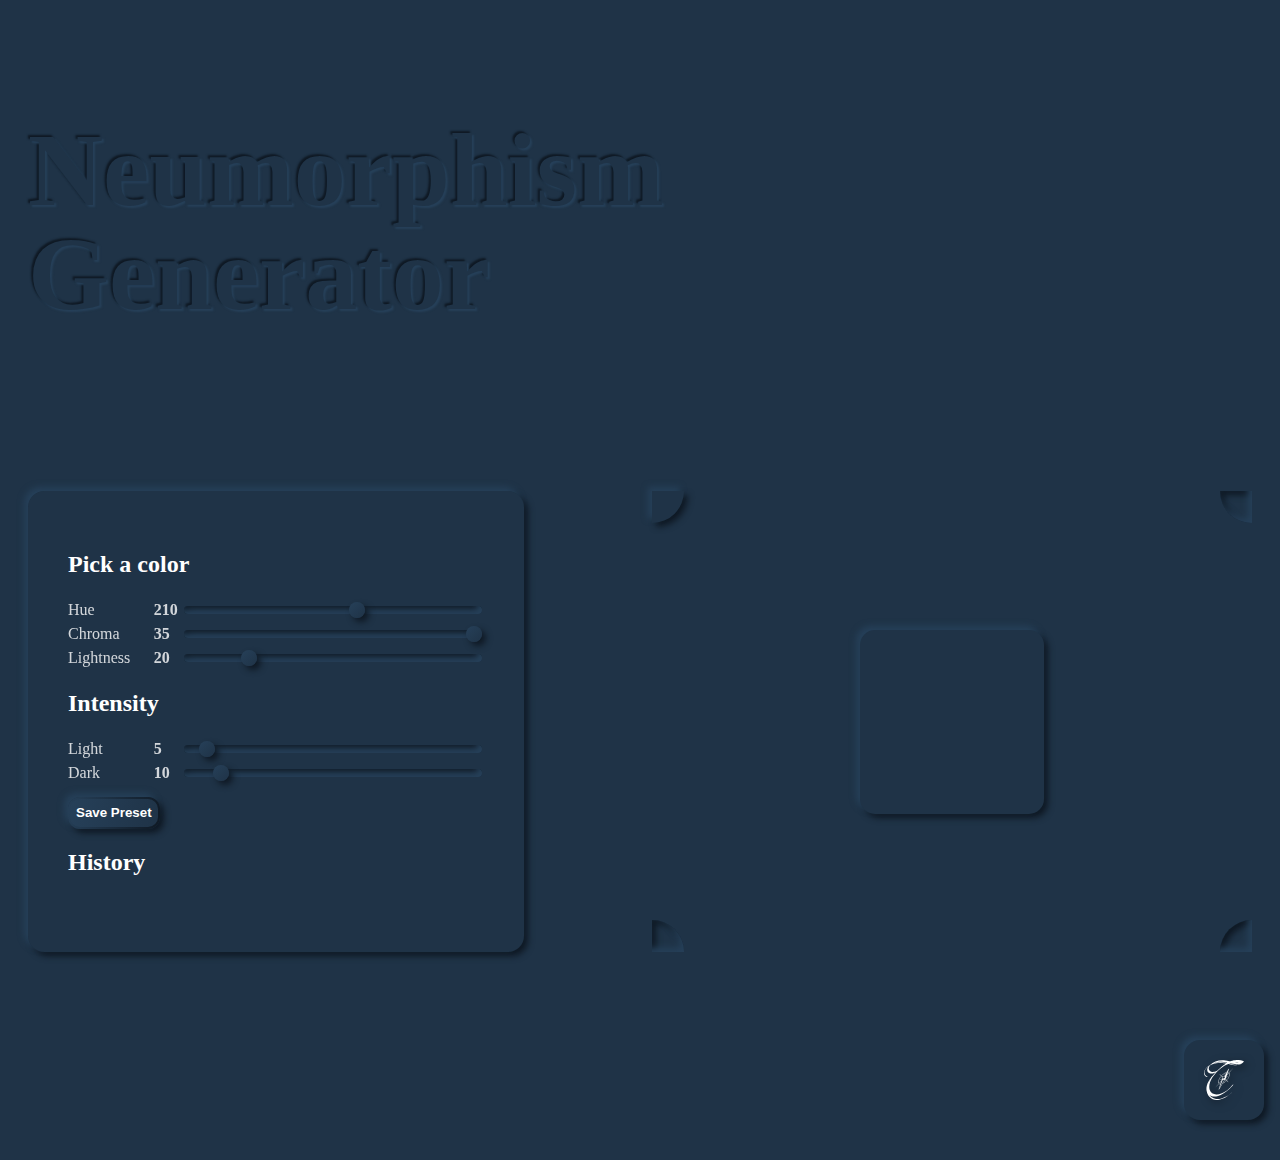
==== color-system/index.html @ 82a0c644 "lch로 변경" ====
<!DOCTYPE html>
<html lang="en">
<head>
    <meta charset="UTF-8">
    <link rel="stylesheet" href="style.css">
    <link rel="stylesheet" href="button.css">
    <title>Neumorphism Generator</title>
    <script src="index.js"></script>
    <meta name="viewport" content="width=device-width, initial-scale=0.7">
</head>

<body>
<header class="container">
    <h1 class="title">
        Neumorphism<br>Generator
    </h1>
    <script src="index.js"></script>
    <script src="https://colorjs.io/dist/color.js"></script>
</header>
<main class="container">
    <div class="tune-card box-shadow">
        <div>
            <h2>Pick a color</h2>
            <form oninput="hValue.value=parseInt(hue.value);changeHue(parseInt(hue.value))">
                <span>Hue</span>
                <output name="hValue" for="hue">210</output>
                <input type="range" id="hue" value="210" name="hue" min="0" max="360" step="10">
            </form>
            <form oninput="cValue.value=parseInt(chroma.value); changeSat(parseInt(chroma.value))">
                <span>Chroma</span>
                <output name="cValue" for="chroma">35</output>
                <input type="range" id="chroma" value="35" name="chroma" min="0" max="35" step="1">
            </form>
            <form oninput="lValue.value=parseInt(lightness.value);changeLight(parseInt(lightness.value))">
                <span>Lightness</span>
                <output name="lValue" for="lightness">20</output>
                <input type="range" id="lightness" value="20" name="lightness" min="0" max="100" step="1">
            </form>
        </div>

        <div>
            <h2>Intensity</h2>
            <form oninput="lightValue.value=parseInt(light.value);changeIntensityLight(parseInt(light.value))">
                <span>Light</span>
                <output name="lightValue" for="l-top">5</output>
                <input type="range" id="l-top" name="light" value="5" min="0" max="100" step="1">
            </form>
            <form oninput="darkValue.value=parseInt(dark.value);changeIntensityDark(parseInt(dark.value))">
                <span>Dark</span>
                <output name="darkValue" for="r-bottom">10</output>
                <input type="range" id="r-bottom" name="dark" value="10" min="0" max="100" step="1">
            </form>
            <button type="button" class="style default-shadow box-shadow" onclick="save()">
                <div class="hover float-shadow">
                    <span>Save Preset</span>
                </div>
                <div class="active">
                    <span>Save Preset</span>
                </div>
                <span>Save Preset</span>
            </button>
        </div>
        <div>
            <h2>History</h2>
            <div id="history"></div>
        </div>
    </div>
    <div class="simulate-card">
        <div class="flex">
            <div class="lighting-w left-top" onclick="changeShadow(this, -4, -4)">
                <div class="lighting box-shadow"></div>
                <div class="lighting-blur active"></div>
            </div>
            <div class="lighting-w right-top" onclick="changeShadow(this, 4, -4)">
                <div class="lighting inset-shadow"></div>
                <div class="lighting-blur"></div>
            </div>
            <div class="lighting-w left-bottom" onclick="changeShadow(this, -4, 4)">
                <div class="lighting inset-shadow"></div>
                <div class="lighting-blur"></div>
            </div>
            <div class="lighting-w right-bottom" onclick="changeShadow(this, 4, 4)">
                <div class="lighting inset-shadow"></div>
                <div class="lighting-blur"></div>
            </div>
            <div class="target-box box-shadow"></div>
        </div>
    </div>
</main>
<footer>
    <a href="https://ucut.in/8835d" target="_blank">
        <svg width="40" height="40" viewBox="0 0 40 40" fill="none" xmlns="http://www.w3.org/2000/svg">
            <g>
                <path fill-rule="evenodd" clip-rule="evenodd"
                      d="M27.7815 32.3953L28.1295 32.0704C28.1664 32.1317 27.9719 32.4904 27.6745 32.7743C24.9426 35.3822 21.735 37.4619 18.4005 38.7873C17.3605 39.2006 16.2114 39.5475 15.2504 39.7383C11.412 40.5002 8.0635 39.5897 5.63208 37.1229C5.04289 36.5252 4.73921 36.1545 4.32754 35.5306C3.33246 34.0226 2.73552 32.334 2.49507 30.3469C2.42324 29.753 2.43554 27.9104 2.51547 27.2965C2.85025 24.7248 3.81206 22.2742 5.50476 19.68C6.72511 17.8098 7.8815 16.4006 10.2195 13.9348C10.9026 13.2143 11.4779 12.5945 11.4977 12.5574C11.5301 12.4971 11.5171 12.4986 11.3764 12.5716C10.6546 12.9457 9.6621 13.2754 8.77748 13.4349C8.14937 13.5482 6.94038 13.5586 6.42657 13.4552C4.40284 13.0479 3.19053 11.7122 3.1932 9.89261C3.19501 8.67923 3.71418 7.55195 4.95992 6.05626C5.09613 5.89277 5.097 5.88993 4.98965 5.95898C4.03269 6.57516 2.72699 7.73819 2.08614 8.5452C1.31625 9.51478 0.799324 10.5841 0.601697 11.6156C0.463965 12.3346 0.531963 13.2562 0.77198 13.9243C1.20217 15.1219 2.16029 16.0518 3.33173 16.4087L3.39684 16.4287L3.45087 16.4458C3.47351 16.453 3.49384 16.4596 3.51099 16.4653L3.53963 16.4751L3.55019 16.4788L3.55743 16.4816L3.56401 16.4843L3.56647 16.4856C3.59627 16.5065 3.32804 16.8138 3.194 16.9125C3.05207 17.0169 3.0507 17.0171 2.86002 16.9605C1.49536 16.5548 0.425265 15.3877 0.102999 13.9535C-0.217097 12.5286 0.21411 10.8893 1.32377 9.31247C2.21809 8.04176 3.66116 6.66162 5.20529 5.60028C5.45145 5.43107 5.85184 5.10747 6.09497 4.88122C7.59374 3.48659 9.34591 2.39651 11.4575 1.5451C13.6861 0.646462 15.9402 0.208921 18.3452 0.208184C20.3567 0.207542 22.0949 0.450485 25.2717 1.17625C25.7727 1.2907 26.2235 1.37473 26.2849 1.36511C26.3457 1.3556 26.7104 1.2377 27.0954 1.10311C28.8879 0.476648 30.4763 0.161472 32.5665 0.0174785C32.9784 -0.0108825 34.0387 -0.00362608 34.5752 0.0312589C36.2384 0.139386 37.6909 0.431844 39.2009 0.962723C40.0198 1.25061 40.0203 1.25084 39.9917 1.37042C39.8972 1.7666 39.3049 2.43955 38.5143 3.0489C38.0523 3.40507 37.3305 3.89283 36.9727 4.09071C34.84 5.27032 32.316 5.56428 28.9744 5.0222C28.1518 4.88878 26.7912 4.60534 25.481 4.29454C24.8694 4.14943 24.3178 4.02154 24.2553 4.01035C24.112 3.98464 23.5565 4.22219 22.3979 4.80453C19.6947 6.16341 16.9945 8.02754 14.2373 10.4386C13.5017 11.0818 13.0475 11.5346 12.2823 12.3878C9.02234 16.0226 7.08267 19.0902 6.03855 22.2625C5.49189 23.9232 5.25303 25.3041 5.25194 26.8099C5.25115 27.975 5.37325 28.8306 5.67244 29.7562C6.67172 32.8481 9.4448 34.6491 12.866 34.4282C14.2018 34.3419 15.686 34.0136 17.1723 33.4756C19.636 32.5838 22.1625 31.1182 24.156 29.4248C25.091 28.6304 26.4632 27.2516 27.559 26.0052C28.1935 25.2836 28.7436 24.759 29.0887 24.5466C29.4078 24.3502 29.4311 24.4914 29.1439 24.8817C28.5185 25.7322 25.8518 28.5362 24.4427 29.8251C21.1196 32.8647 17.648 34.9332 14.1451 35.9607C11.6122 36.7037 9.5405 36.7825 7.80815 36.2019C7.08549 35.9597 6.30453 35.5185 5.626 34.9693L5.39496 34.7822L5.51272 34.9459C5.96657 35.5765 6.76496 36.425 7.34765 36.8961C8.68959 37.9809 10.2851 38.668 12.1003 38.9427C12.736 39.0389 14.4406 39.0391 15.1399 38.9431C17.2363 38.6553 19.1847 37.9967 21.5874 36.7636C23.8923 35.5808 25.8437 34.2046 27.7815 32.3953ZM22.1032 2.42705C20.3418 2.06766 19.1174 1.89752 17.7926 1.82793C14.8542 1.67366 11.9349 2.23901 9.19769 3.49238C8.93858 3.61103 8.73169 3.71328 8.73791 3.71961C8.74413 3.72593 9.01229 3.63925 9.33376 3.52697C13.0696 2.22224 17.5456 2.01837 22.3292 2.93513L22.8314 3.03139L23.1191 2.87102L23.1476 2.85531L23.1784 2.83888L23.2088 2.82287C23.2644 2.7937 23.307 2.77138 23.327 2.75176C23.3324 2.74646 23.3361 2.74136 23.338 2.73637C23.339 2.7336 23.3395 2.73086 23.3395 2.72815C23.3377 2.67689 23.1225 2.63337 22.4775 2.50293L22.4768 2.50282L22.4762 2.5027L22.299 2.46686L22.1032 2.42705ZM34.685 2.43026C34.0917 2.32457 33.5651 2.25412 32.9903 2.20349C32.2935 2.14211 30.9674 2.18096 30.6887 2.27093C30.5929 2.30182 31.0072 2.36612 32.0692 2.48517C32.6667 2.55217 34.7977 2.59817 35.0166 2.5488C35.1553 2.51755 35.1356 2.51051 34.685 2.43026ZM20.7032 3.27059C20.1338 3.18073 19.2193 3.06825 18.5294 3.00332C17.927 2.94661 15.1497 2.89605 14.753 2.93457C14.672 2.94246 14.3653 2.96686 14.0715 2.98884C11.4614 3.18401 8.77451 3.90455 6.73581 4.95596C6.4027 5.12775 6.20174 5.26032 6.02524 5.42459C5.50556 5.90831 5.04918 6.73423 4.85445 7.543C4.74297 8.00599 4.74297 8.68151 4.85437 9.13945C5.22677 10.6695 6.49073 11.6844 8.28905 11.8971C8.80533 11.9582 9.76858 11.9229 10.2951 11.8236C11.1612 11.6602 11.8327 11.4395 12.5977 11.0669L13.1319 10.8067L13.703 10.235C16.3346 7.60023 18.8743 5.50708 21.3797 3.90795C21.7211 3.69008 21.9779 3.50455 21.9504 3.49565C21.8829 3.47375 21.134 3.33863 20.7032 3.27059ZM30.8165 4.1178C29.6262 4.00021 28.4057 3.8063 26.9875 3.50938C26.5027 3.40788 26.0799 3.31774 26.048 3.30906C25.985 3.29188 25.2192 3.54527 25.2475 3.57395C25.2724 3.5992 27.0055 4.00222 27.8594 4.18132C29.6399 4.5547 30.7933 4.7052 32.106 4.73532C33.7717 4.77357 35.0769 4.57472 36.292 4.09763C36.8935 3.8615 37.8581 3.36304 37.7709 3.33347C37.7484 3.32587 37.5423 3.38006 37.3129 3.45395C36.4199 3.74143 35.3476 3.96828 34.2687 4.09797C33.5973 4.1787 31.5516 4.19045 30.8165 4.1178ZM8.25947 16.4285C8.29498 16.4003 8.32399 16.3708 8.32399 16.363C8.32399 16.3322 8.29376 16.352 8.24558 16.4144C8.22257 16.4442 8.21143 16.4594 8.21346 16.4612C8.21404 16.4617 8.2157 16.4611 8.21852 16.4595C8.22033 16.4584 8.22257 16.4569 8.22525 16.455L8.23806 16.4454L8.25947 16.4285ZM4.02741 23.9654C4.80518 21.7191 6.02473 19.4869 7.79491 17.0694C8.0248 16.7555 8.20557 16.4986 8.19682 16.4986C8.16673 16.4986 7.56278 17.2644 7.16369 17.8086C5.66145 19.8567 4.56618 21.9679 3.97908 23.9467C3.89662 24.2246 3.83 24.4688 3.83108 24.4894C3.83209 24.51 3.92042 24.2742 4.02741 23.9654Z"
                      fill="white"/>
                <path fill-rule="evenodd" clip-rule="evenodd"
                      d="M24.5239 8.99433C24.5916 8.91199 24.7417 8.76464 24.8574 8.66684C25.0454 8.50793 25.1243 8.45964 25.1243 8.50355C25.1243 8.51152 24.5179 10.3432 23.7768 12.5738C22.991 14.9387 22.4076 16.7531 22.3774 16.9258C22.3569 17.043 22.329 17.1534 22.2918 17.2612C22.2892 17.8486 21.8906 18.5376 21.2516 19.047C20.6617 20.0485 19.7398 21.6327 18.7418 23.3625L15.4056 28.8897C15.0361 29.2816 14.6487 29.5983 14.5997 29.5486C14.5864 29.535 15.3659 27.1195 16.332 24.1809C17.4057 20.9147 18.0882 18.7838 18.088 18.6989C18.0867 18.4089 18.3025 17.9885 18.6862 17.5206C18.5101 17.8221 18.471 18.1245 18.6123 18.335C18.8602 18.7041 19.5691 18.6512 20.1957 18.2168C20.8223 17.7825 21.1293 17.1312 20.8814 16.7622C20.6335 16.3931 19.9246 16.446 19.2981 16.8803L19.2681 16.9014C19.2566 16.9097 19.2451 16.9181 19.2338 16.9265C19.2219 16.9353 19.2102 16.9442 19.1986 16.9531L19.1724 16.9736C19.4739 16.6111 19.9418 15.9093 21.8845 12.9617C23.2684 10.862 24.4562 9.07668 24.5239 8.99433ZM18.7765 19.6988C19.284 19.846 19.9441 19.7713 20.5828 19.4656C20.5702 19.4904 20.5558 19.5175 20.5399 19.5458C20.2421 20.0769 15.0352 28.9457 15.0352 28.9457C15.0352 28.9457 18.7194 19.7185 18.7765 19.6988ZM23.9656 10.3416L20.776 15.9633C20.6282 16.0021 20.4761 16.0611 20.3036 16.1439L20.0329 16.2737L20.101 16.1649C20.3531 15.7614 23.9661 10.2971 23.9754 10.3052C23.9757 10.3055 23.975 10.3085 23.9735 10.3141L23.9695 10.3284L23.9656 10.3416Z"
                      fill="white"/>
                <g opacity="0.54">
                    <path d="M19.0732 13.9908C20.221 13.0715 21.4142 12.413 22.466 12.0843C22.2773 12.3699 22.0818 12.6661 21.8823 12.9689L21.88 12.9722C20.899 13.3278 19.7606 14.0263 18.7772 14.8906L18.4762 15.1551L18.2788 15.0255C18.1702 14.9542 18.0855 14.8832 18.0903 14.8677C18.1071 14.8149 18.6577 14.3237 19.0732 13.9908Z"
                          fill="white"/>
                    <path d="M28.3486 8.99154C27.1817 10.1706 24.9537 12.4072 23.2775 14.0852C23.0633 14.7376 22.8774 15.3102 22.7308 15.7683C23.371 15.011 24.2873 13.9305 25.2995 12.7401C27.2154 10.4869 28.8503 8.56368 28.9326 8.46628C29.0175 8.36581 29.0515 8.31187 29.0111 8.34167C28.9719 8.37057 28.6738 8.66301 28.3486 8.99154Z"
                          fill="white"/>
                    <path d="M18.4079 17.8992L18.3994 17.9097L18.3877 17.8949C18.3546 17.853 18.2834 17.7609 18.1939 17.6443C18.0938 17.5138 17.9708 17.3526 17.8525 17.1966C17.6284 16.9012 17.3249 16.502 17.1781 16.3096C15.7078 14.3825 15.3739 13.9305 15.3997 13.9025C15.4161 13.8846 15.4684 13.9043 15.5159 13.9462C15.6407 14.0567 18.4738 15.8477 19.5332 16.4951C19.4283 16.6231 18.4867 17.78 18.4079 17.8992Z"
                          fill="white"/>
                    <path d="M17.7628 18.7026C17.8881 18.63 18.0088 18.5596 18.1158 18.4967C18.0957 18.5722 18.0854 18.6423 18.0857 18.7061C18.0857 18.7351 18.0063 19.0022 17.859 19.4714C17.7647 19.4887 17.6535 19.5102 17.5305 19.5348C17.3969 19.5615 17.2493 19.592 17.0941 19.6251C15.7665 19.9082 15.6886 19.9223 15.7869 19.8621C15.9704 19.7498 17.1165 19.0773 17.7628 18.7026Z"
                          fill="white"/>
                    <path d="M11.5435 27.257C13.1568 25.3689 16.4347 21.5058 17.6842 20.0232C17.5301 20.5061 17.3352 21.1105 17.1051 21.8177C16.4703 22.4534 15.7079 23.2182 14.892 24.0381C12.7223 26.2185 10.9542 27.9834 10.9629 27.9602C10.9716 27.937 11.2328 27.6205 11.5435 27.257Z"
                          fill="white"/>
                    <path d="M16.2063 23.5653C16.2992 23.5862 16.4055 23.5986 16.5218 23.6029L16.247 24.4396C16.0805 24.4446 15.9239 24.4389 15.7863 24.4216C15.4834 24.3836 15.1163 24.266 15.1332 24.2123C15.1384 24.196 15.2944 24.0291 15.4799 23.8415L15.5518 23.7685C15.7102 23.6073 15.7802 23.5361 15.8625 23.5165C15.9277 23.5009 16.0006 23.5178 16.1312 23.548L16.2063 23.5653Z"
                          fill="white"/>
                    <path d="M18.7395 23.3697L18.4453 23.8572C18.6391 23.771 18.8211 23.6843 18.9584 23.611C19.4604 23.3434 19.895 23.0678 20.4308 22.6774C20.8487 22.3728 21.6665 21.6912 21.8394 21.5033L21.8522 21.4896C21.876 21.464 21.8917 21.4472 21.8927 21.4296C21.8944 21.396 21.8421 21.3595 21.6899 21.2534L21.6477 21.224L21.5203 21.135L21.2733 21.3565C20.6142 21.9475 19.7533 22.5392 18.9867 22.9415L18.7395 23.3697Z"
                          fill="white"/>
                    <path d="M21.2493 19.0542C21.0947 19.3166 20.9174 19.6191 20.7218 19.9537C20.8387 20.0297 21.0717 20.1783 21.2694 20.3028L21.6189 20.5232C21.7491 20.6054 21.8728 20.6837 21.956 20.7366C22.1156 20.8381 22.2889 20.9468 22.3408 20.9783C22.3928 21.0098 22.9124 21.3406 23.4954 21.7134C24.0784 22.0863 24.5668 22.3791 24.5805 22.3641C24.5943 22.3491 24.5421 22.2574 24.4645 22.1602C24.3201 21.9792 22.2991 19.3253 21.7362 18.5781C21.5962 18.7471 21.4326 18.9081 21.2493 19.0542Z"
                          fill="white"/>
                    <path d="M22.65 17.3491C22.5115 17.4297 22.3781 17.5079 22.2533 17.5816C22.2767 17.4751 22.2891 17.3703 22.2895 17.2684C22.3267 17.1606 22.3546 17.0501 22.3751 16.933C22.3778 16.9177 22.3847 16.8897 22.3958 16.8496C22.4019 16.8275 22.4092 16.8016 22.4178 16.7722C22.5826 16.7402 22.7712 16.702 22.9716 16.66C23.6194 16.5242 24.1776 16.4084 24.212 16.4027C24.2932 16.3892 24.128 16.4893 22.65 17.3491Z"
                          fill="white"/>
                    <path d="M23.7294 12.7167C23.8254 12.7308 23.9129 12.7508 23.9896 12.7769C24.1506 12.8316 24.1511 12.8314 24.2953 12.675C24.3747 12.5889 24.5382 12.4229 24.6582 12.3062C24.8688 12.1017 24.8749 12.0925 24.8261 12.0535C24.7981 12.0313 24.6924 11.9862 24.591 11.9534C24.416 11.8966 24.2237 11.8629 24.0169 11.8512L23.7294 12.7167Z"
                          fill="white"/>
                    <path d="M25.3168 13.1483C24.9971 13.522 24.9316 13.64 25.0057 13.7082C25.0752 13.7721 25.1662 14.2753 25.1681 14.6061C25.1718 15.2636 24.9932 16.0367 24.6542 16.8299C24.3466 17.5499 23.7875 18.5092 23.3004 19.1527L23.1035 19.4128L23.2521 19.5977C23.3339 19.6993 23.4133 19.7774 23.4286 19.7711C23.4792 19.7503 23.9316 19.1467 24.2194 18.7159C25.6723 16.5415 26.2803 14.3949 25.8068 13.1107L25.7908 13.0669C25.7353 12.9156 25.7052 12.8333 25.6592 12.8232C25.6045 12.8112 25.5272 12.9018 25.3578 13.1002L25.3168 13.1483Z"
                          fill="white"/>
                    <path d="M16.4901 16.5973C16.3188 16.7834 15.7305 17.621 15.4574 18.0674C14.4354 19.7383 13.9312 21.3314 14.0434 22.5361C14.0742 22.8677 14.1708 23.2175 14.2847 23.41L14.3553 23.5294L14.5537 23.2879C14.6628 23.1551 14.8167 22.976 14.8957 22.89C15.0368 22.7364 15.0383 22.731 14.9805 22.5929C14.8239 22.2194 14.7815 21.6574 14.8651 21.063C15.0211 19.9537 15.7029 18.4788 16.6511 17.1997L16.8947 16.8711L16.8219 16.8034C16.7819 16.7662 16.7131 16.6803 16.6692 16.6126C16.5913 16.4926 16.5868 16.4922 16.4901 16.5973Z"
                          fill="white"/>
                </g>
            </g>
        </svg>
    </a>
</footer>
</body>
</html>
---- color-system/style.css ----
:root {
    --cg00: #FFFFFF;
    --cg900: #12161A;
    --cg800: #292E33;
    --cg700: #3D454D;
    --cg600: #525C66;
    --cg500: #6C7680;
    --cg300: #98A5B3;
    --cg100: #DAE0E6;
    --cg60: #E4EAF0;
    --cg40: #EDF1F5;
    --cg20: #F7F9FA;

    --keycolor: #1f3347;
    --light-shadow: #264059;
    --dark-shadow: #0f1924;
    --font-color: white;

    --direction-x: -4px;
    --direction-y: -4px;
    --direction-x-invert: 4px;
    --direction-y-invert: 4px;
    --text-direction-x: -2px;
    --text-direction-y: -2px;
    --text-direction-x-invert: 2px;
    --text-direction-y-invert: 2px;
}

html,
body {
    padding: 0px;
    margin: 0px;
    background-color: var(--keycolor);
    color: var(--font-color);
}

.box-shadow {
    box-shadow: var(--direction-x) var(--direction-y) 6px var(--light-shadow), var(--direction-x-invert) var(--direction-y-invert) 6px var(--dark-shadow);
}

.inset-shadow {
    box-shadow: inset var(--direction-x) var(--direction-y) 6px var(--light-shadow), inset var(--direction-x-invert) var(--direction-y-invert) 6px var(--dark-shadow);
}

.container {
    width: 1224px;
    margin: auto;
    padding: 48px 24px;
}

main {
    display: flex;
    justify-content: space-between;
}

.tune-card {
    width: 416px;
    padding: 40px;
    border-radius: 16px;
}

.simulate-card {
    width: 600px;
    position: relative;
}

.simulate-card > .flex {
    display: flex;
    width: 100%;
    height: 100%;
    align-items: center;
    justify-content: center;
}

.target-box {
    width: 184px;
    height: 184px;
    background-color: var(--keycolor);
    border-radius: 15px;
}

@layer range {
    @layer preset {
        input[type=range] {
            width: 100%;
            -webkit-appearance: none;
            background: transparent;
        }
    }

    input[type=range] {
        background: var(--keycolor);
        box-shadow: inset -4px -4px 6px var(--light-shadow), inset 4px 4px 6px var(--dark-shadow);
        border-radius: 8px;
        height: 8px;
    }

    input[type=range]::-webkit-slider-thumb {
        -webkit-appearance: none;
        background: linear-gradient(135deg, var(--light-shadow) 0%, var(--keycolor) 100%);
        box-shadow: 4px 4px 6px var(--dark-shadow);
        box-sizing: border-box;
        border-radius: 100%;
        cursor: pointer;
        width: 16px;
        height: 16px;
    }


}

@layer lighting {
    .lighting-blur.active {
        width: 160px;
        height: 160px;
        position: absolute;
        background-color: white;
        filter: blur(48px);
        opacity: 0.4;
    }

    .lighting-w {
        position: absolute;
        width: 32px;
        height: 32px;
    }

    @layer disabled {
        .lighting {
            z-index: 1;
        }
    }

    @layer left-top {

        .lighting-w.left-top,
        .lighting-w.left-top > .lighting-blur,
        .lighting-w.left-top > .lighting {
            top: 0;
            left: 0;
            border-radius: 0 0 100% 0;
        }
    }

    .lighting-w.right-top,
    .lighting-w.right-top > .lighting-blur,
    .lighting-w.right-top > .lighting {
        top: 0;
        right: 0;
        border-radius: 0 0 0 100%;
    }

    .lighting-w.left-bottom,
    .lighting-w.left-bottom > .lighting-blur,
    .lighting-w.left-bottom > .lighting {
        bottom: 0;
        left: 0;
        border-radius: 0 100% 0 0;
    }

    .lighting-w.right-bottom,
    .lighting-w.right-bottom > .lighting-blur,
    .lighting-w.right-bottom > .lighting {
        bottom: 0;
        right: 0;
        border-radius: 100% 0 0 0;
    }

    .lighting {
        width: 100%;
        height: 100%;
        background-color: var(--keycolor);
    }

    .lighting-w.left-bottom > .lighting-blur {
        bottom: 0;
        left: 0;
    }

    .lighting-w.left-bottom > .lighting-blur {
        bottom: 0;
        left: 0;
    }

    .lighting-w.left-bottom > .lighting-blur {
        bottom: 0;
        left: 0;
    }

    .lighting-w.left-bottom > .lighting-blur {
        bottom: 0;
        left: 0;
    }
}
span, output {
    transition: .25s ease color;
}

h1 {
    font-size: 104px;
    line-height: 100%;
}

footer > a {
    display: flex;
    border-radius: 16px;
    height: 80px;
    width: 80px;
    background-color: var(--keycolor);
    align-items: center;
    justify-content: center;
    box-shadow: var(--direction-x) var(--direction-y) 6px var(--light-shadow), var(--direction-x-invert) var(--direction-y-invert) 6px var(--dark-shadow);
}

footer > a:active {
    display: flex;
    border-radius: 16px;
    height: 80px;
    width: 80px;
    background-color: var(--keycolor);
    align-items: center;
    justify-content: center;
    box-shadow: -4px -4px 6px transparent, 4px 4px 6px transparent;
    box-shadow: inset -4px -4px 6px var(--light-shadow), inset 4px 4px 6px var(--dark-shadow);
}

footer {
    padding: 40px;
    min-width: 1224px;
    display: flex;
    justify-content: flex-end;
}

.tune-card form {
    display: flex;
    line-height: 24px;
    font-size: 16px;
    align-items: center;
}

form span {
    width: 120px;
    opacity: .8;
}

form output {
    width: 40px;
    font-weight: 700;
    opacity: .8;
}

.title {
    position: relative;
    height: 208px;
}


.title {
    color: var(--keycolor);
    text-shadow: var(--text-direction-x-invert) var(--text-direction-y-invert) 2px var(--light-shadow), var(--text-direction-x) var(--text-direction-y) 2px var(--dark-shadow);
}

svg {
    filter: drop-shadow(3px 3px 4px var(--dark-shadow));
    transition: .5s ease;
}

.lighting {
    cursor: pointer;
}

.color {
    width: 40px;
    height: 40px;
    border-radius: 100%;
    cursor: pointer;
    flex-shrink: 0;
}

#history {
    display: flex;
    width: 100%;
    overflow-x: auto;
    gap: 16px;
    padding-bottom: 16px;
}

#history::-webkit-scrollbar {
    height: 1px;
    margin-right: 0px;
}

#history::-webkit-scrollbar-thumb {
    background-color: var(--purple-default);
}

#history::-webkit-scrollbar-track {
    background-color: var(--cg100);
}

@media only screen and (max-width: 500px){
    .tune-card{
        width: calc(100% - 60px);
        padding: 20px;
        margin-bottom: 24px;
    }
    .container{
        width: calc(100% - 40px);
        flex-direction: column;
    }
    .simulate-card{
        width: calc(100% - 20px);
    }
    .title{
        width:calc(100% - 20px);
        font-size:32px;
        height:auto;
    }
    html{
        width:100vw;
        overflow-x: hidden;
    }
    .target-box{
        width: 100px;
        height:100px;
        margin:50px;
    }
}
---- color-system/button.css ----
@layer button {
    button {
        line-height: 1;
        text-align: center;
        -moz-user-select: -moz-none;
        -webkit-user-select: none;
        -khtml-user-select: none;
        user-select: none;
        border-radius: 12px;
        position: relative;
        height: 32px;
        margin-top: 12px;
        cursor:pointer;
    }

    button:disabled,
    button:disabled div,
    button:disabled .hover,
    button:disabled .active {
        /*background: var(--CG100);*/
        /*color-system: var(--CG200);*/
    }

    button div {
        width: 100%;
        height: 100%;
        top: 0;
        left: 0;
        border-radius: 12px;
        position: absolute;
        margin: 0;
        display: flex;
        justify-content: center;
        align-items: center;
        line-height: 1;
        text-align: center;
    }

    button div span {
    }

    .style {
        background: linear-gradient(105deg, var(--light-shadow) 0%, var(--keycolor) 100%) padding-box, linear-gradient(105deg, var(--light-shadow), var(--dark-shadow)) border-box;
        opacity: 1;
        border: 2px solid transparent;
    }

    .hover, .active {
        opacity: 0;
        top: -2px;
        left: -2px;
        width: 100%;
        height: 100%;
        border: 2px solid transparent;
    }

    .hover {
        background: linear-gradient(105deg, var(--keycolor) 0%, var(--keycolor) 100%) padding-box, linear-gradient(105deg, var(--light-shadow), var(--dark-shadow)) border-box;
        transition: ease .4s;
    }

    .active {
        background: linear-gradient(105deg, var(--light-shadow) 0%, var(--dark-shadow) 100%) padding-box, linear-gradient(105deg, var(--light-shadow), var(--dark-shadow)) border-box;
        box-shadow: inset -4px -4px 8px 0px var(--light-shadow), inset 4px 4px 8px 0px var(--dark-shadow);
        transition: ease .2s;
    }

    .style:hover > .hover {
        opacity: 1;
    }

    .style:active > .hover {
        opacity: 0;
        transition: ease .2s !important;
    }

    .style:active > .active {
        opacity: 1;
    }

    button span {
        color: white;
        font-weight: bold;
    }
}
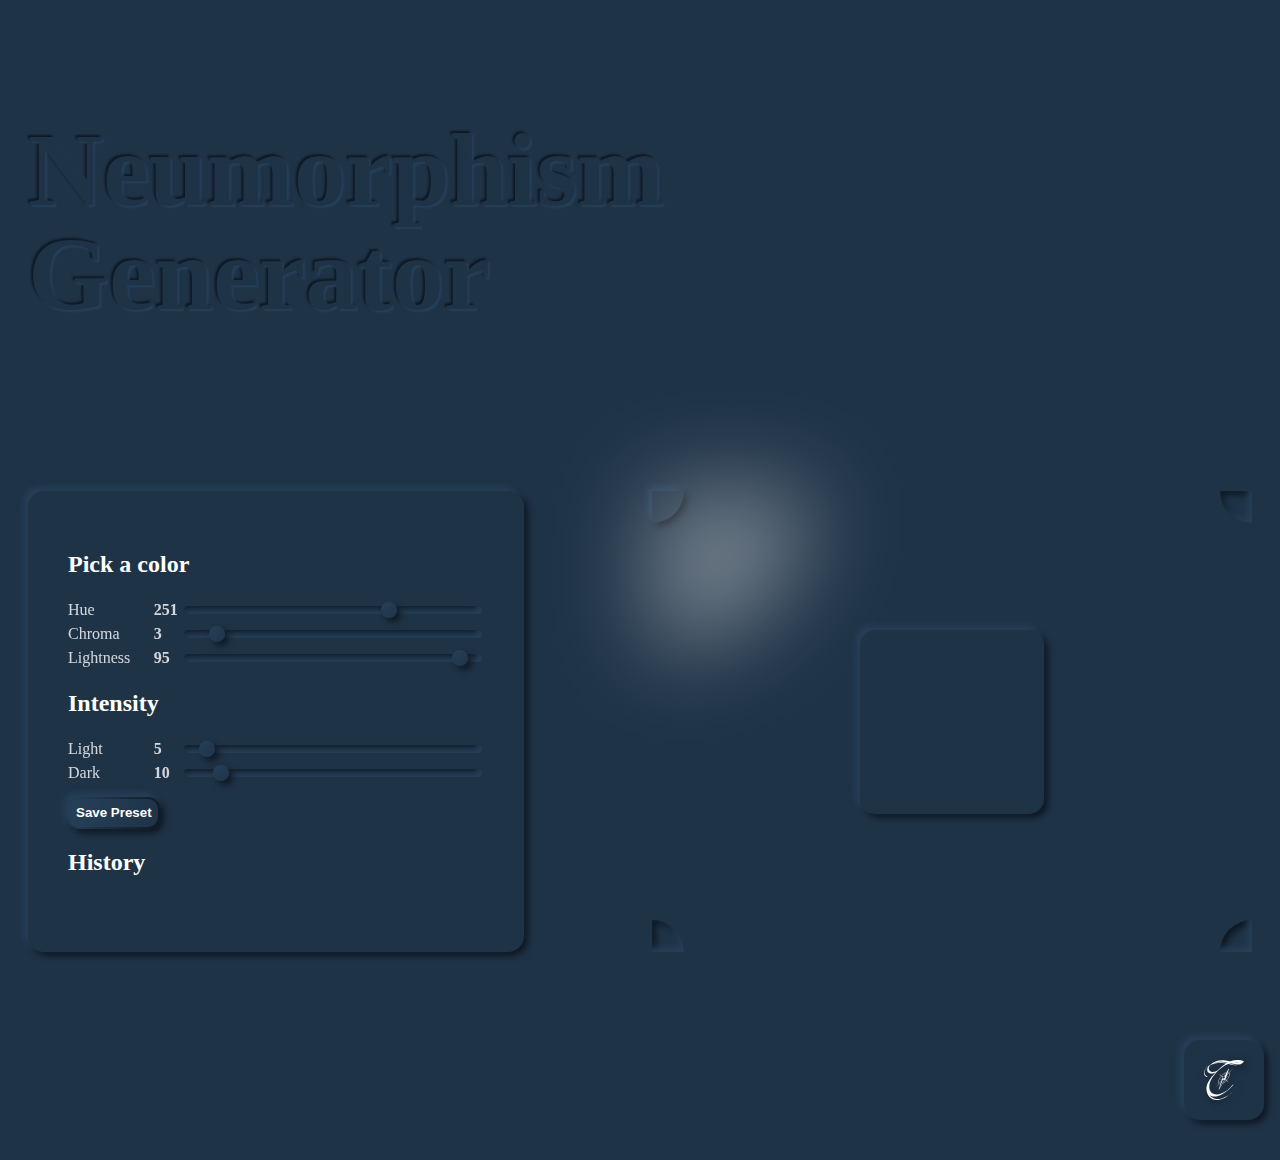
==== commit b0e1769e: "neumorphism generator default value" ====
--- a/color-system/index.html
+++ b/color-system/index.html
@@ -23,18 +23,18 @@
             <h2>Pick a color</h2>
             <form oninput="hValue.value=parseInt(hue.value);changeHue(parseInt(hue.value))">
                 <span>Hue</span>
-                <output name="hValue" for="hue">210</output>
-                <input type="range" id="hue" value="210" name="hue" min="0" max="360" step="10">
+                <output name="hValue" for="hue">251</output>
+                <input type="range" id="hue" value="251" name="hue" min="0" max="360" step="1">
             </form>
             <form oninput="cValue.value=parseInt(chroma.value); changeSat(parseInt(chroma.value))">
                 <span>Chroma</span>
-                <output name="cValue" for="chroma">35</output>
-                <input type="range" id="chroma" value="35" name="chroma" min="0" max="35" step="1">
+                <output name="cValue" for="chroma">3</output>
+                <input type="range" id="chroma" value="3" name="chroma" min="0" max="35" step="1">
             </form>
             <form oninput="lValue.value=parseInt(lightness.value);changeLight(parseInt(lightness.value))">
                 <span>Lightness</span>
-                <output name="lValue" for="lightness">20</output>
-                <input type="range" id="lightness" value="20" name="lightness" min="0" max="100" step="1">
+                <output name="lValue" for="lightness">95</output>
+                <input type="range" id="lightness" value="95" name="lightness" min="0" max="100" step="1">
             </form>
         </div>
 
--- a/color-system/style.css
+++ b/color-system/style.css
@@ -298,7 +298,7 @@
     background-color: var(--cg100);
 }
 
-@media only screen and (max-width: 500px){
+@media only screen and (max-width: 865px){
     .tune-card{
         width: calc(100% - 60px);
         padding: 20px;
@@ -325,4 +325,4 @@
         height:100px;
         margin:50px;
     }
-}+}
--- a/color-system/button.css
+++ b/color-system/button.css
@@ -45,7 +45,7 @@
         border: 2px solid transparent;
     }
 
-    .hover, .active {
+    button .hover,button .active {
         opacity: 0;
         top: -2px;
         left: -2px;
@@ -54,12 +54,12 @@
         border: 2px solid transparent;
     }
 
-    .hover {
+    button .hover {
         background: linear-gradient(105deg, var(--keycolor) 0%, var(--keycolor) 100%) padding-box, linear-gradient(105deg, var(--light-shadow), var(--dark-shadow)) border-box;
         transition: ease .4s;
     }
 
-    .active {
+    button .active {
         background: linear-gradient(105deg, var(--light-shadow) 0%, var(--dark-shadow) 100%) padding-box, linear-gradient(105deg, var(--light-shadow), var(--dark-shadow)) border-box;
         box-shadow: inset -4px -4px 8px 0px var(--light-shadow), inset 4px 4px 8px 0px var(--dark-shadow);
         transition: ease .2s;
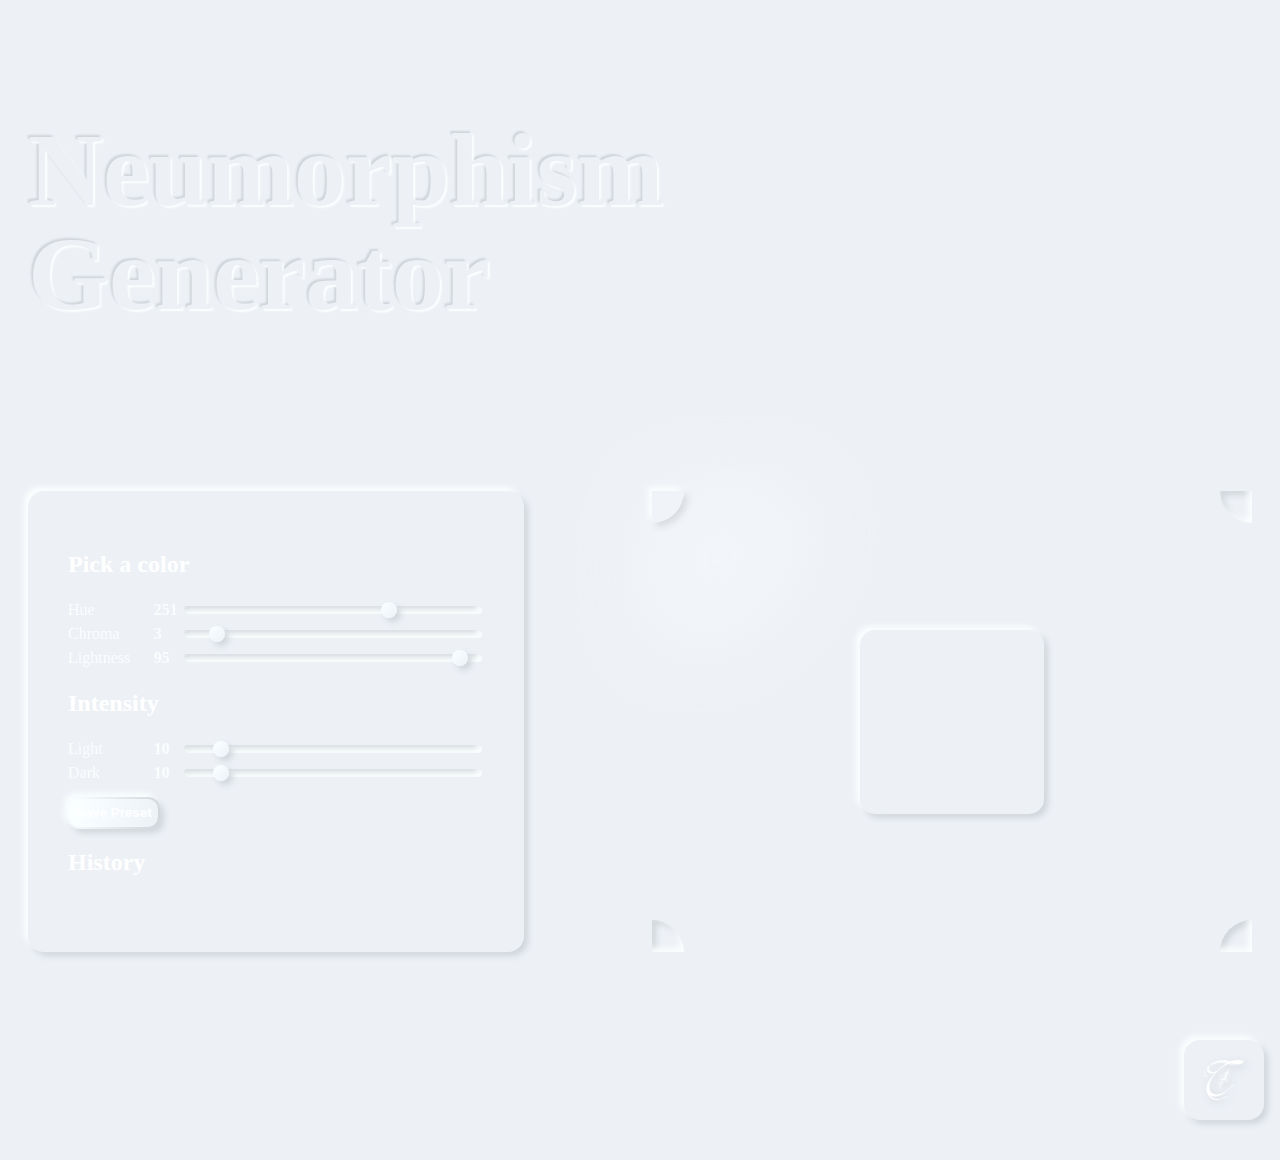
==== commit aa33c6ce: "change color system to lch" ====
--- a/color-system/index.html
+++ b/color-system/index.html
@@ -6,7 +6,7 @@
     <link rel="stylesheet" href="button.css">
     <title>Neumorphism Generator</title>
     <script src="index.js"></script>
-    <meta name="viewport" content="width=device-width, initial-scale=0.7">
+    <meta name="viewport" content="width=device-width, initial-scale=0.3">
 </head>
 
 <body>
@@ -42,8 +42,8 @@
             <h2>Intensity</h2>
             <form oninput="lightValue.value=parseInt(light.value);changeIntensityLight(parseInt(light.value))">
                 <span>Light</span>
-                <output name="lightValue" for="l-top">5</output>
-                <input type="range" id="l-top" name="light" value="5" min="0" max="100" step="1">
+                <output name="lightValue" for="l-top">10</output>
+                <input type="range" id="l-top" name="light" value="10" min="0" max="100" step="1">
             </form>
             <form oninput="darkValue.value=parseInt(dark.value);changeIntensityDark(parseInt(dark.value))">
                 <span>Dark</span>
--- a/color-system/style.css
+++ b/color-system/style.css
@@ -11,7 +11,8 @@
     --cg40: #EDF1F5;
     --cg20: #F7F9FA;
 
-    --keycolor: #1f3347;
+    /* background-color: lch(from #1f3347 calc(l + 10) c h); */
+    --keycolor: lch(95% 3 251);
     --light-shadow: #264059;
     --dark-shadow: #0f1924;
     --font-color: white;
